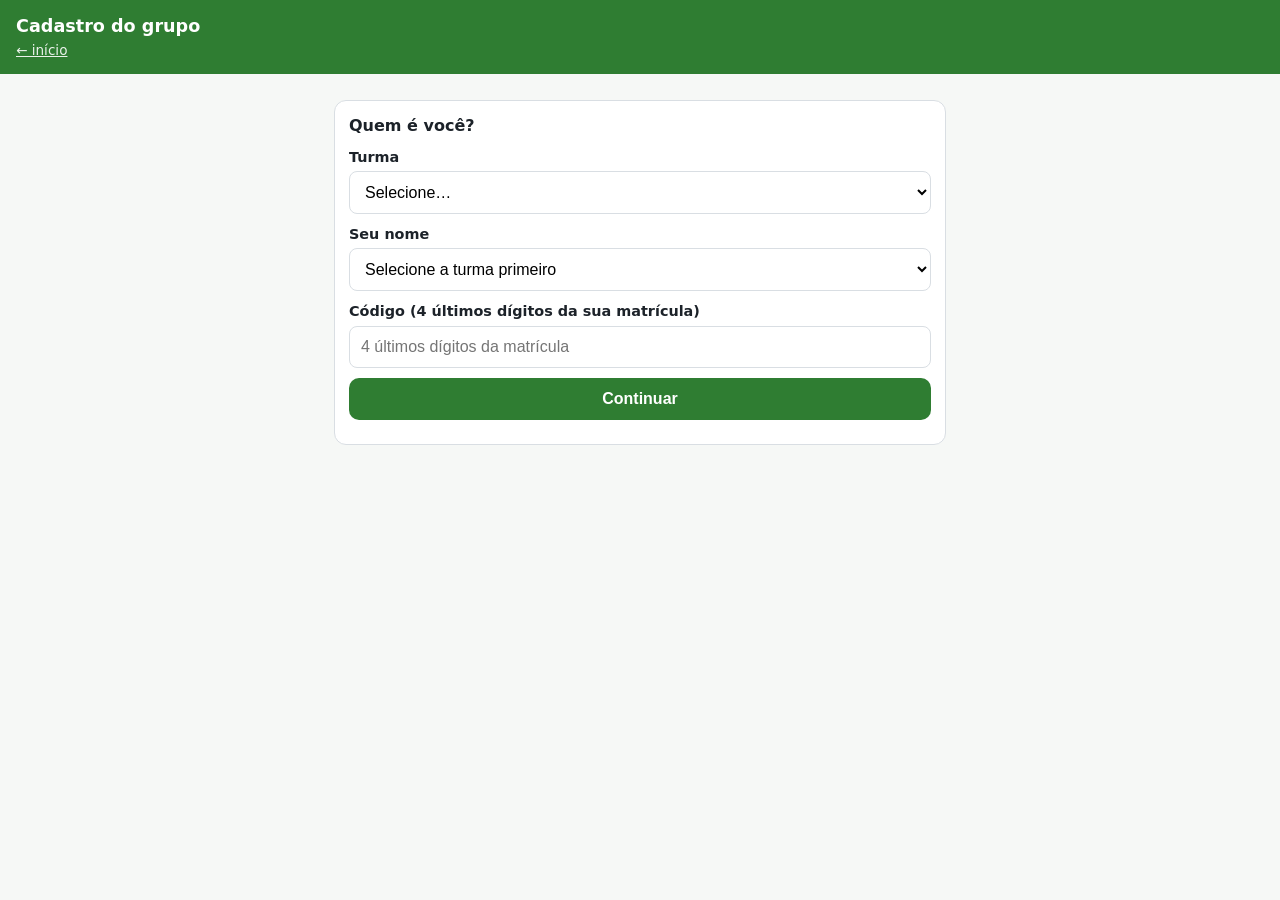
==== cadastro.html @ b3bc185b "Sistema de avaliação das apresentações (PI1) Co-Authored-By: Claude Sonnet 5.5 <noreply@anthropic.co" ====
<!DOCTYPE html>
<html lang="pt-BR">
<head>
<meta charset="utf-8">
<meta name="viewport" content="width=device-width,initial-scale=1">
<meta name="theme-color" content="#2f7d32">
<link rel="manifest" href="manifest.webmanifest">
<link rel="icon" href="icon.svg">
<title>Cadastro de grupo — PI1</title>
<link rel="stylesheet" href="style.css">
</head>
<body>
<header>
  <h1>Cadastro do grupo</h1>
  <p><a class="topo-link" href="index.html">← início</a></p>
</header>
<main>
  <div id="aviso"></div>
  <div id="app"></div>
</main>
<script src="config.js"></script>
<script src="app.js"></script>
<script>
registrarSW();
const av = avisoNavegador(); if (av) $('#aviso').append(av);
const app = $('#app');
let u = null, cfg = null;

function sair() { LS.del('pi_user'); iniciar(); }

async function iniciar() {
  u = usuario();
  if (!u) return telaLogin(app, () => iniciar(), 'Continuar');
  app.replaceChildren(el('div', { class: 'msg' }, 'Carregando…'));
  try {
    cfg = await carregarConfig(u.turma);
  } catch (e) {
    app.replaceChildren(el('div', { class: 'msg erro' }, 'Não consegui carregar (' + (e.message || e) + '). O cadastro precisa de internet. Tente de novo.'),
      el('button', { class: 'big', onclick: iniciar }, 'Tentar de novo'));
    return;
  }
  formulario();
}

function formulario() {
  const meu = cfg.grupos.find(g => g.membros.includes(u.id));
  const aberto = cfg.cadastro === 'ABERTO';
  const ocupados = {};
  cfg.grupos.forEach(g => g.membros.forEach(m => { if (!meu || g.id !== meu.id) ocupados[m] = g.nome; }));

  const topo = el('div', { class: 'card' },
    el('div', {}, 'Você: ', el('b', {}, u.nome), ' · Turma ', u.turma),
    el('button', { class: 'sec pq', style: 'margin-top:8px', onclick: sair }, 'Não sou eu'));
  const nodes = [topo];

  if (!aberto) {
    nodes.push(el('div', { class: 'msg aviso' }, 'O cadastro desta turma foi encerrado pelo professor.'));
    if (meu) nodes.push(resumo(meu));
    app.replaceChildren(...nodes);
    return;
  }

  const nome = el('input', { type: 'text', maxlength: '60', placeholder: 'Ex.: Equipe Alfa', value: meu ? meu.nome : '' });
  const titulo = el('input', { type: 'text', maxlength: '120', placeholder: 'Nome do projeto', value: meu ? meu.titulo : '' });
  const busca = el('input', { type: 'search', placeholder: 'Buscar colega…' });
  const marcados = new Set(meu ? meu.membros : [u.id]);
  const contador = el('div', { class: 'muted' });
  const lista = el('div', { class: 'lista' });
  const msg = el('div', {});

  const itens = cfg.alunos.map(a => {
    const cb = el('input', { type: 'checkbox' });
    cb.checked = marcados.has(a.id);
    const sou = a.id === u.id, ocup = ocupados[a.id];
    if (sou || ocup) cb.disabled = true;
    cb.addEventListener('change', () => { cb.checked ? marcados.add(a.id) : marcados.delete(a.id); atualizar(); });
    const lb = el('label', { class: ocup ? 'off' : '' }, cb, el('span', {}, a.nome,
      sou ? el('div', { class: 'pill' }, 'você (obrigatório)') : '',
      ocup ? el('div', { class: 'pill' }, 'já está no grupo “' + ocup + '”') : ''));
    lb.dataset.n = a.nome.toLowerCase();
    return lb;
  });
  lista.append(...itens);
  function atualizar() { contador.textContent = marcados.size + ' integrante(s) selecionado(s) (de ' + cfg.minMembros + ' a ' + cfg.maxMembros + ')'; }
  atualizar();
  busca.addEventListener('input', () => {
    const q = busca.value.trim().toLowerCase();
    itens.forEach(i => i.classList.toggle('hidden', q && !i.dataset.n.includes(q)));
  });

  const enviar = el('button', { class: 'big', onclick: async () => {
    msg.innerHTML = '';
    if (!nome.value.trim()) { msg.append(el('div', { class: 'msg erro' }, 'Dê um nome ao grupo.')); return; }
    if (marcados.size < cfg.minMembros || marcados.size > cfg.maxMembros) {
      msg.append(el('div', { class: 'msg erro' }, 'O grupo precisa ter de ' + cfg.minMembros + ' a ' + cfg.maxMembros + ' integrantes.')); return;
    }
    enviar.disabled = true; enviar.textContent = 'Enviando…';
    try {
      const r = await apiPost({ action: 'cadastro', id: u.id, codigo: u.codigo, grupoId: meu ? meu.id : null,
        nome: nome.value.trim(), titulo: titulo.value.trim(), membros: [...marcados] });
      if (!r.ok) throw new Error(r.erro || 'Erro desconhecido.');
      msg.append(el('div', { class: 'msg ok' }, r.atualizado ? 'Grupo atualizado! ✅' : 'Grupo cadastrado! ✅'));
      cfg = await carregarConfig(u.turma);
      setTimeout(formulario, 1200);
    } catch (e) {
      msg.append(el('div', { class: 'msg erro' }, String(e.message || e)));
      enviar.disabled = false; enviar.textContent = meu ? 'Salvar alterações' : 'Cadastrar grupo';
    }
  } }, meu ? 'Salvar alterações' : 'Cadastrar grupo');

  nodes.push(el('div', { class: 'card' },
    el('h2', {}, meu ? 'Seu grupo (você pode editar até o professor fechar)' : 'Novo grupo'),
    el('label', {}, 'Nome do grupo'), nome,
    el('label', {}, 'Título do projeto'), titulo,
    el('label', {}, 'Integrantes (marque todos, incluindo você)'), busca, el('div', { style: 'height:6px' }), lista, contador,
    msg, enviar));
  app.replaceChildren(...nodes);
}

function resumo(g) {
  return el('div', { class: 'card' }, el('h2', {}, 'Seu grupo: ' + g.nome),
    el('div', { class: 'muted' }, g.titulo || ''),
    el('ul', {}, g.membros.map(id => el('li', {}, nomeAluno(id)))));
}
iniciar();
</script>
</body>
</html>
---- style.css ----
:root{--verde:#2f7d32;--verde-esc:#1f5a22;--verde-cl:#eaf4ea;--cinza:#5b6470;--borda:#d9dee3;--erro:#b3261e;--aviso:#fff4d6;--bg:#f6f8f6}
*{box-sizing:border-box}
html{-webkit-text-size-adjust:100%}
body{margin:0;font-family:system-ui,-apple-system,"Segoe UI",Roboto,sans-serif;background:var(--bg);color:#1c2229;line-height:1.4}
header{background:var(--verde);color:#fff;padding:14px 16px}
header h1{margin:0;font-size:1.1rem}
header p{margin:2px 0 0;font-size:.85rem;opacity:.9}
main{max-width:640px;margin:0 auto;padding:14px 14px 80px}
.card{background:#fff;border:1px solid var(--borda);border-radius:12px;padding:14px;margin:12px 0}
.card h2{margin:0 0 8px;font-size:1rem}
label{display:block;font-weight:600;font-size:.9rem;margin:10px 0 4px}
input[type=text],input[type=search],input[type=tel],input[type=number],select,textarea{width:100%;padding:11px;font-size:1rem;border:1px solid var(--borda);border-radius:8px;background:#fff}
textarea{min-height:70px}
button,.btn{display:inline-block;border:0;border-radius:10px;padding:12px 16px;font-size:1rem;font-weight:600;background:var(--verde);color:#fff;text-align:center;text-decoration:none;cursor:pointer}
button.sec,.btn.sec{background:#fff;color:var(--verde-esc);border:1px solid var(--verde)}
button.pq{padding:7px 10px;font-size:.85rem}
button:disabled{opacity:.5}
.big{display:block;width:100%;margin:10px 0}
.msg{padding:10px 12px;border-radius:8px;margin:10px 0;font-size:.92rem}
.msg.erro{background:#fde9e7;color:var(--erro)}
.msg.ok{background:var(--verde-cl);color:var(--verde-esc)}
.msg.aviso{background:var(--aviso);color:#6b4e00}
.chip{display:inline-block;padding:2px 9px;border-radius:99px;font-size:.78rem;font-weight:700}
.chip.env{background:var(--verde-cl);color:var(--verde-esc)}
.chip.pen{background:var(--aviso);color:#6b4e00}
.chip.nao{background:#eceff2;color:var(--cinza)}
.chip.err{background:#fde9e7;color:var(--erro)}
.muted{color:var(--cinza);font-size:.88rem}
.grupo{display:flex;gap:10px;align-items:center;justify-content:space-between;padding:12px 0;border-top:1px solid var(--borda)}
.grupo:first-of-type{border-top:0}
.grupo .t{font-weight:700}
.tabs{display:flex;gap:8px;flex-wrap:wrap;margin:6px 0}
.tabs button{background:#fff;color:var(--verde-esc);border:1px solid var(--verde);padding:8px 12px}
.tabs button.on{background:var(--verde);color:#fff}
.notas{display:flex;flex-wrap:wrap;gap:5px;margin:4px 0 2px}
.notas button{flex:0 0 calc(100%/6 - 5px);padding:10px 0;background:#fff;color:#1c2229;border:1px solid var(--borda);border-radius:8px;font-size:.98rem}
.notas button.sel{background:var(--verde);color:#fff;border-color:var(--verde)}
.ind{border-top:1px solid var(--borda);padding:10px 0}
.ind.skip .notas{opacity:.35;pointer-events:none}
.ind .nm{font-weight:600}
.fixo{position:sticky;bottom:0;background:#fff;border-top:1px solid var(--borda);padding:10px 14px;display:flex;gap:10px}
.fixo button{flex:1}
.lista{max-height:46vh;overflow:auto;border:1px solid var(--borda);border-radius:8px}
.lista label{display:flex;gap:10px;align-items:center;margin:0;padding:10px;border-bottom:1px solid var(--borda);font-weight:500}
.lista label.off{opacity:.45}
.lista input{width:20px;height:20px}
.pill{font-size:.75rem;color:var(--cinza)}
code,textarea.codigo{font-family:ui-monospace,Menlo,Consolas,monospace;font-size:.8rem}
.hidden{display:none!important}
.topo-link{color:#fff;font-size:.85rem}
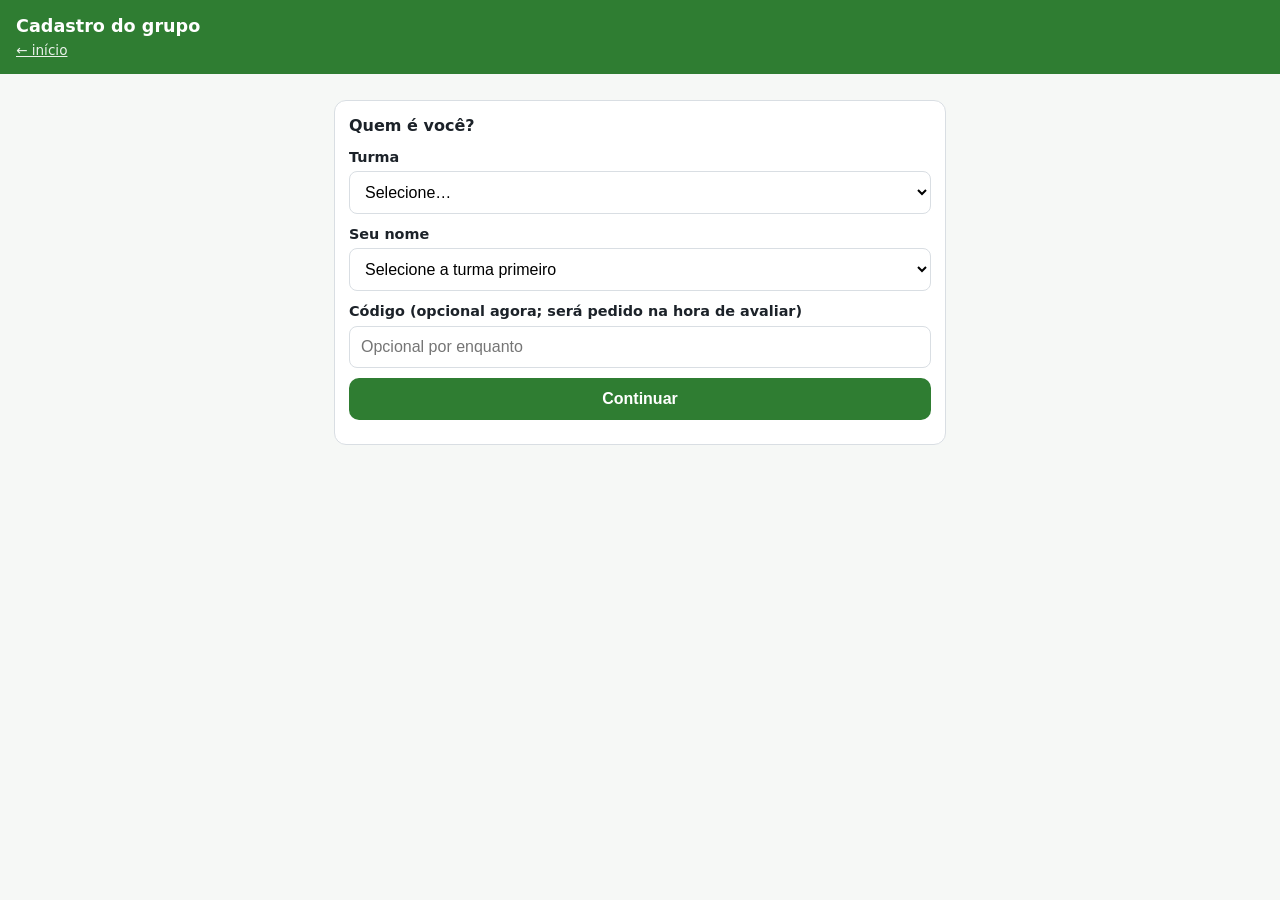
==== commit 1f8c9d8a: "Código opcional no cadastro; obrigatório só para avaliar Co-Authored-By: Claude Sonnet 5.5 <noreply@" ====
--- a/cadastro.html
+++ b/cadastro.html
@@ -30,7 +30,7 @@
 
 async function iniciar() {
   u = usuario();
-  if (!u) return telaLogin(app, () => iniciar(), 'Continuar');
+  if (!u) return telaLogin(app, () => iniciar(), 'Continuar', false);
   app.replaceChildren(el('div', { class: 'msg' }, 'Carregando…'));
   try {
     cfg = await carregarConfig(u.turma);
